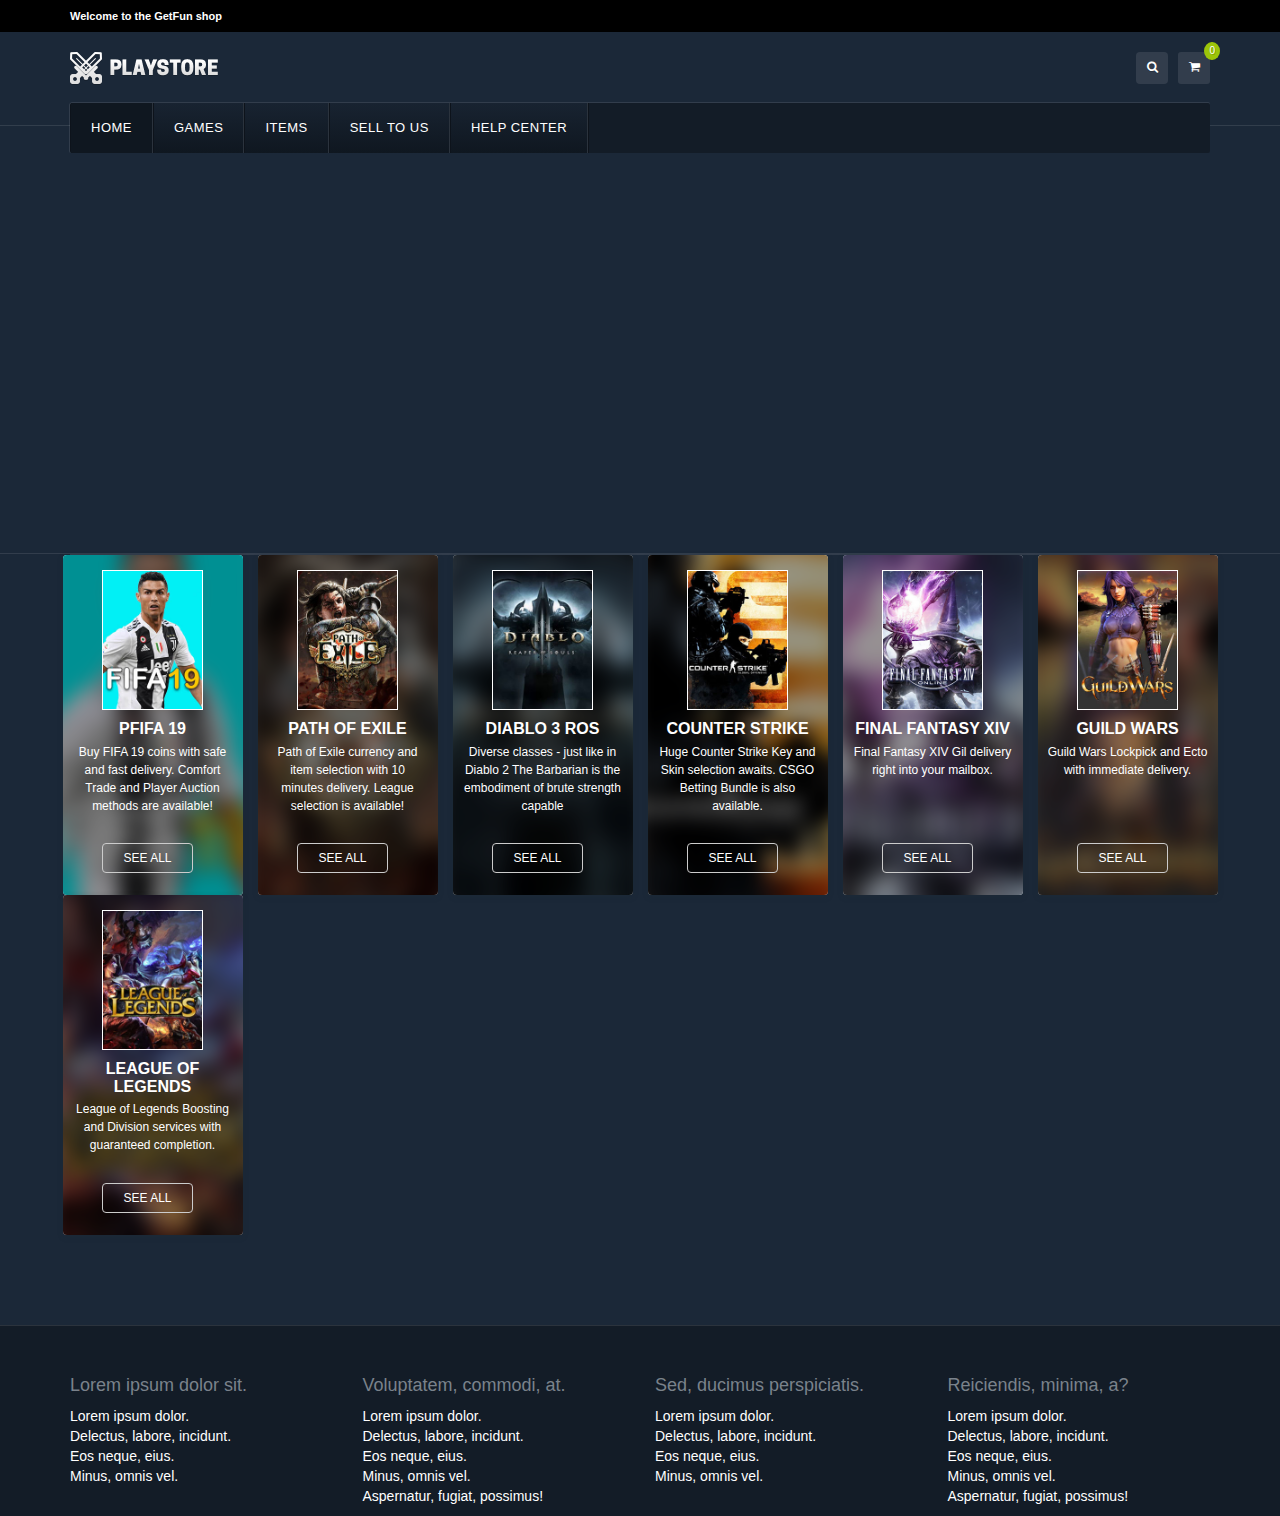
==== games.html @ 90d7ae3c "added game page" ====
<!DOCTYPE html>

<html lang="ru">
<head>
    <meta charset="UTF-8">
    <meta name="viewport"
          content="width=device-width, user-scalable=no, initial-scale=1.0, maximum-scale=1.0, minimum-scale=1.0">
    <meta http-equiv="X-UA-Compatible" content="ie=edge">
    <title>Games</title>
    <link href="libs/bootstrap/dist/css/bootstrap.min.css" rel="stylesheet">
    <link href="https://fonts.googleapis.com/css?family=PT+Sans:400,700|PT+Serif:400,700" rel="stylesheet">
    <link href="assets/css/style.css" rel="stylesheet">
    <link href="assets/font-awesome-4.7.0/css/font-awesome.min.css" rel="stylesheet">
    <link href="libs/select2/dist/css/select2.min.css" rel="stylesheet" />
    <link rel="icon" href="assets/img/favicon.png" type="image/x-icon"/>
    <!--[if lt IE 9]>
    <script src="https://oss.maxcdn.com/html5shiv/3.7.3/html5shiv.min.js"></script>
    <script src="https://oss.maxcdn.com/respond/1.4.2/respond.min.js"></script>
    <![endif]-->
</head>
<body>
<div class="wrapper">
    <div class="wrap-topbar">
        <div class="container">
            <div class="row">
                <div class="topbar-left col-xs-8 col-sm-6">


                    <div class="custom">
                        <p>Welcome to the GetFun shop</p></div>

                </div>
                <div class="topbar-right pull-right col-xs-4 col-sm-6">

                    <div class="languageswitcherload">
                        <div class="mod-languages">

                        </div>

                    </div>
                </div>
            </div>
        </div>
    </div>

    <header id="header" class="header ">
        <div class="container">
            <div class="row">
                <!-- LOGO -->
                <div class="col-xs-12 col-sm-3 logo">
                    <div class="logo-image">
                        <a href="/" title="">
                            <img class="logo-img" src="assets/img/logo.png" alt="JoomlArt Demo Site">
                            <span></span>
                        </a>
                        <small class="site-slogan"></small>
                    </div>
                </div>
                <!-- //LOGO -->

                <div class="head-right col-xs-12 col-sm-9">
                    <!-- HEAD CART -->
                    <div class="head-cart">
                        <button aria-expanded="false" data-toggle="dropdown" class="btn btn-cart dropdown-toggle"
                                type="button" id="show-head-cart">
                            <i class="fa fa-shopping-cart"></i>
                            <span class="total-product">0</span>
                        </button>
                    </div>
                    <!-- //HEAD CART -->

                    <!-- HEAD SEARCH -->
                    <div class="head-search">
                        <button class="btn btn-search"><i class="fa fa-search"></i></button>
                        <div class="search">
                            <form action="" method="post" class="form-inline form-search" onsubmit="return false;">
                                <label for="mod-search-searchword" class="element-invisible">Search ...</label> <input
                                    name="searchword" id="mod-search-searchword" maxlength="200"
                                    class="form-control search-query" type="search" placeholder="Search ..."> <input
                                    type="hidden" name="task" value="search">
                                <input type="hidden" name="option" value="com_search">
                                <input type="hidden" name="Itemid" value="101">
                            </form>
                        </div>

                    </div>
                </div>

            </div>
        </div>
    </header>

    <div class="header-menu">
        <nav class="navbar navbar-default navbar-static-top">
            <div class="container">
                <div class="navbar-header">
                    <button type="button" class="navbar-toggle collapsed" data-toggle="collapse"
                            data-target="#navbar-top" aria-expanded="false">
                        <span class="icon-bar"></span>
                        <span class="icon-bar"></span>
                        <span class="icon-bar"></span>
                    </button>
                </div>

                <div class="collapse navbar-collapse" id="navbar-top">
                    <ul class="nav navbar-nav navbar-left">
                        <li class="active"><a href="/">Home</a></li>
                        <li><a href="/">Games</a></li>
                        <li><a href="/">Items</a></li>
                        <li><a href="/">Sell to us</a></li>
                        <li><a href="/">Help center</a></li>
                    </ul>

                    <ul class="nav navbar-nav navbar-right hidden">
                        <li><a href="/">Test</a></li>
                        <li><a href="/">Test</a></li>
                        <li><a href="/">Test</a></li>
                    </ul>
                </div>
            </div>
        </nav>
    </div>

    <!--<div class="wrap-bg row">-->
        <!--<div class="wrap-bg-container">-->
            <!--<div class="wrap-bg-title">-->
                <!--<h1>Path of Exile</h1>-->
                <!--<h2>Path of Exile is an action-RPG developed by Grinding Gear Games, and is considered by many to be the spiritual successor to Diablo II. With regular content updates, a fair business model, deep and engaging gameplay, PoE has won over many old-school ARPG-fans</h2>-->
            <!--</div>-->
            <!--<div class="img-header-top" style="background-image: url(assets/img/header-bg.jpg);">-->
            <!--</div>-->
            <!--<div class="img-header" style="background-image: url(assets/img/header-bg.jpg);"></div>-->
            <!--<div class="img-header-bottom" style="background-image: url(assets/img/header-bg.jpg);">-->
            <!--</div>-->
            <!--<div class="img-header-bottom-mask">-->
            <!--</div>-->
        <!--</div>-->
    <!--</div>-->


    <div class="main-body">
        <div class="container">

            <div class="games-items top-line">
                <div class="row equal-height equal-height-child">
                    <div class="game-item col-lg-2 col-sm-4 col-xs-6">
                        <div class="spacer">
                            <img src="assets/img/games/fifa_19_coins_and_player_shop_logo.jpg" alt="spartacus_legends" class="bg">

                            <div class="game">
                                <div class="text">
                                    <a href="/">
                                        <img src="assets/img/games/fifa_19_coins_and_player_shop_logo.jpg" alt="FIFA 19 logo">
                                    </a>
                                    <h2>PFIFA 19</h2>
                                    <p>Buy FIFA 19 coins with safe and fast delivery. Comfort Trade and Player Auction methods are available!</p>
                                </div>
                            </div>
                            <div class="btn center">
                                <a href="/">See all</a>
                            </div>
                        </div>
                    </div>

                    <div class="game-item col-lg-2 col-sm-4 col-xs-6">
                        <div class="spacer">
                            <img src="assets/img/games/path_of_exile_logo.jpg" alt="spartacus_legends" class="bg">

                            <div class="game">
                                <div class="text">
                                    <a href="buy_cheap_fifa_19_fut_coins/">
                                        <img src="assets/img/games/path_of_exile_logo.jpg" alt="FIFA 19 logo">
                                    </a>
                                    <h2>PATH OF EXILE</h2>
                                    <p>Path of Exile currency and item selection with 10 minutes delivery. League selection is available!</p>
                                </div>
                            </div>
                            <div class="btn center">
                                <a href="/">See all</a>
                            </div>
                        </div>
                    </div>

                    <div class="game-item col-lg-2 col-sm-4 col-xs-6">
                        <div class="spacer">
                            <img src="assets/img/games/diablo_3_ros_item_and_service_shop_logo.jpg" alt="spartacus_legends" class="bg">

                            <div class="game">
                                <div class="text">
                                    <a href="buy_cheap_fifa_19_fut_coins/">
                                        <img src="assets/img/games/diablo_3_ros_item_and_service_shop_logo.jpg" alt="FIFA 19 logo">
                                    </a>
                                    <h2>DIABLO 3 ROS</h2>
                                    <p>Diverse classes - just like in Diablo 2 The Barbarian is the embodiment of brute strength capable</p>
                                </div>
                            </div>
                            <div class="btn center">
                                <a href="/">See all</a>
                            </div>
                        </div>
                    </div>

                    <div class="game-item col-lg-2 col-sm-4 col-xs-6">
                        <div class="spacer">
                            <img src="assets/img/games/counter_strike_item_and_currency_shop_logo.jpg" alt="spartacus_legends" class="bg">

                            <div class="game">
                                <div class="text">
                                    <a href="/">
                                        <img src="assets/img/games/counter_strike_item_and_currency_shop_logo.jpg" alt="FIFA 19 logo">
                                    </a>
                                    <h2>COUNTER STRIKE</h2>
                                    <p>Huge Counter Strike Key and Skin selection awaits. CSGO Betting Bundle is also available.</p>
                                </div>
                            </div>
                            <div class="btn center">
                                <a href="/">See all</a>
                            </div>
                        </div>
                    </div>

                    <div class="game-item col-lg-2 col-sm-4 col-xs-6">
                        <div class="spacer">
                            <img src="assets/img/games/final_fantasy_xiv_gold_shop_logo.jpg" alt="spartacus_legends" class="bg">

                            <div class="game">
                                <div class="text">
                                    <a href="/">
                                        <img src="assets/img/games/final_fantasy_xiv_gold_shop_logo.jpg" alt="FIFA 19 logo">
                                    </a>
                                    <h2>FINAL FANTASY XIV</h2>
                                    <p>Final Fantasy XIV Gil delivery right into your mailbox.</p>
                                </div>
                            </div>
                            <div class="btn center">
                                <a href="/">See all</a>
                            </div>
                        </div>
                    </div>

                    <div class="game-item col-lg-2 col-sm-4 col-xs-6">
                        <div class="spacer">
                            <img src="assets/img/games/guild_wars_item_and_currency_shop_logo.jpg" alt="spartacus_legends" class="bg">

                            <div class="game">
                                <div class="text">
                                    <a href="/">
                                        <img src="assets/img/games/guild_wars_item_and_currency_shop_logo.jpg" alt="FIFA 19 logo">
                                    </a>
                                    <h2>GUILD WARS</h2>
                                    <p>Guild Wars Lockpick and Ecto with immediate delivery.</p>
                                </div>
                            </div>
                            <div class="btn center">
                                <a href="/">See all</a>
                            </div>
                        </div>
                    </div>

                    <div class="game-item col-lg-2 col-sm-4 col-xs-6">
                        <div class="spacer">
                            <img src="assets/img/games/league_of_legends_service_shop_logo.jpg" alt="spartacus_legends" class="bg">

                            <div class="game">
                                <div class="text">
                                    <a href="/">
                                        <img src="assets/img/games/league_of_legends_service_shop_logo.jpg" alt="FIFA 19 logo">
                                    </a>
                                    <h2>LEAGUE OF LEGENDS</h2>
                                    <p>League of Legends Boosting and Division services with guaranteed completion.</p>
                                </div>
                            </div>
                            <div class="btn center">
                                <a href="/">See all</a>
                            </div>
                        </div>
                    </div>
                </div>


            </div>

        </div>
    </div>


    <footer class="footer">
        <div class="container-fluid">
            <div class="row">
                <div class="container">
                    <div class="row">

                        <div class="footer-top">

                            <div class="footer-first col-md-3 col-xs-6">
                                <h4>Lorem ipsum dolor sit.</h4>
                                <ul>
                                    <li><a href="index.html#">Lorem ipsum dolor.</a></li>
                                    <li><a href="index.html#">Delectus, labore, incidunt.</a></li>
                                    <li><a href="index.html#">Eos neque, eius.</a></li>
                                    <li><a href="index.html#">Minus, omnis vel.</a></li>
                                </ul>
                            </div>

                            <div class="footer-second col-md-3 col-xs-6">
                                <h4>Voluptatem, commodi, at.</h4>
                                <ul>
                                    <li><a href="index.html#">Lorem ipsum dolor.</a></li>
                                    <li><a href="index.html#">Delectus, labore, incidunt.</a></li>
                                    <li><a href="index.html#">Eos neque, eius.</a></li>
                                    <li><a href="index.html#">Minus, omnis vel.</a></li>
                                    <li><a href="index.html#">Aspernatur, fugiat, possimus!</a></li>
                                </ul>
                            </div>

                            <div class="footer-third col-md-3 col-xs-6">
                                <h4>Sed, ducimus perspiciatis.</h4>
                                <ul>
                                    <li><a href="index.html#">Lorem ipsum dolor.</a></li>
                                    <li><a href="index.html#">Delectus, labore, incidunt.</a></li>
                                    <li><a href="index.html#">Eos neque, eius.</a></li>
                                    <li><a href="index.html#">Minus, omnis vel.</a></li>
                                </ul>
                            </div>

                            <div class="footer-fourth col-md-3 col-xs-6">
                                <h4>Reiciendis, minima, a?</h4>
                                <ul>
                                    <li><a href="index.html#">Lorem ipsum dolor.</a></li>
                                    <li><a href="index.html#">Delectus, labore, incidunt.</a></li>
                                    <li><a href="index.html#">Eos neque, eius.</a></li>
                                    <li><a href="index.html#">Minus, omnis vel.</a></li>
                                    <li><a href="index.html#">Aspernatur, fugiat, possimus!</a></li>
                                </ul>
                            </div>

                        </div>
                    </div>
                </div>
            </div>

        </div>
    </footer>
</div>

<div class="modal fade" id="modal-cart" tabindex="-1" role="dialog" aria-labelledby="gridSystemModalLabel">
    <div class="modal-dialog" role="document">
        <div class="modal-content">
            <div class="modal-header">
                <button type="button" class="close" data-dismiss="modal" aria-label="Close"><span aria-hidden="true">&times;</span></button>
                <h4 class="modal-title" id="gridSystemModalLabel">Modal title</h4>
            </div>
            <div class="modal-body">
                <div class="row">
                    <div class="col-md-4">.col-md-4</div>
                    <div class="col-md-4 col-md-offset-4">.col-md-4 .col-md-offset-4</div>
                </div>
                <div class="row">
                    <div class="col-md-3 col-md-offset-3">.col-md-3 .col-md-offset-3</div>
                    <div class="col-md-2 col-md-offset-4">.col-md-2 .col-md-offset-4</div>
                </div>
                <div class="row">
                    <div class="col-md-6 col-md-offset-3">.col-md-6 .col-md-offset-3</div>
                </div>
                <div class="row">
                    <div class="col-sm-9">
                        Level 1: .col-sm-9
                        <div class="row">
                            <div class="col-xs-8 col-sm-6">
                                Level 2: .col-xs-8 .col-sm-6
                            </div>
                            <div class="col-xs-4 col-sm-6">
                                Level 2: .col-xs-4 .col-sm-6
                            </div>
                        </div>
                    </div>
                </div>
            </div>
            <div class="modal-footer">
                <button type="button" class="btn btn-default" data-dismiss="modal">Close</button>
                <button type="button" class="btn btn-primary">Save changes</button>
            </div>
        </div><!-- /.modal-content -->
    </div><!-- /.modal-dialog -->
</div><!-- /.modal -->

<div class="modal fade default-modal" id="modal-add-cart" tabindex="-1" role="dialog" aria-labelledby="gridSystemModalLabel">
    <div class="modal-dialog" role="document">
        <div class="modal-content">
            <div class="modal-header">
                <button type="button" class="close" data-dismiss="modal" aria-label="Close"><span aria-hidden="true">&times;</span></button>
                <h4 class="modal-title">Price in server/platform</h4>
            </div>
            <div class="modal-body">
                <div class="row modal-line">
                    <div class="col-md-8">
                        <div class="name-server">Hardcore Mode</div>
                    </div>
                    <div class="col-md-2">
                        <div class="price-server">$200.00</div>
                    </div>
                    <div class="col-md-2">
                        <button class="addtocart-button"></button>
                    </div>
                </div>
                <div class="row modal-line">
                    <div class="col-md-8">
                        <div class="name-server">Synthesis - Hardcore</div>
                    </div>
                    <div class="col-md-2">
                        <div class="price-server">$3.40</div>
                    </div>
                    <div class="col-md-2">
                        <button class="addtocart-button"></button>
                    </div>
                </div>
                <div class="row modal-line">
                    <div class="col-md-8">
                        <div class="name-server">Synthesis - Softcore</div>
                    </div>
                    <div class="col-md-2">
                        <div class="price-server">$0.40</div>
                    </div>
                    <div class="col-md-2">
                        <button class="addtocart-button"></button>
                    </div>
                </div>
            </div>
            <div class="modal-footer">
                <button type="button" class="btn btn-sm btn-default" data-dismiss="modal">Close</button>
            </div>
        </div><!-- /.modal-content -->
    </div><!-- /.modal-dialog -->
</div><!-- /.modal -->

<script src="libs/jquery/dist/jquery.min.js"></script>
<script src="libs/bootstrap/dist/js/bootstrap.min.js"></script>
<script src="libs/select2/dist/js/select2.min.js"></script>


<script>
    $(function () {
        $('.btn-search').click(function () {
            $('.head-search').toggleClass('btn-open');
            $('.head-right').toggleClass('btn-open');
            if ($('.head-search').hasClass('btn-open')) {
                $('#mod-search-searchword').focus();
            }
        });
        $(document).on('click', function (e) {
            if ($(e.target).closest(".btn-search").length === 1 || $(e.target).closest("#mod-search-searchword").length === 1) {
                e.stopPropagation();
            } else {
                $('.head-search').removeClass('btn-open');
            }
        });

        /* Cart modal */
        $('#show-head-cart').on('click', function () {
            $('#modal-cart').modal('show');
        });

        /* Add to cart modal */
        $('.add-to-cart').on('click', function () {
            $('#modal-add-cart').modal('show');
        });

        /* Select */
        $(document).ready(function() {
            $('.item-filter').select2({
                minimumResultsForSearch: -1
            });
        });
    });
</script>
</body>
</html>
---- assets/css/style.css ----
* {
    outline: none !important;
}
html {
    -webkit-tap-highlight-color: rgba(0,0,0,0);
}
body {
    background-color: #1b2838;
    font-family: "Helvetica Neue",Helvetica,Arial,sans-serif;
    font-size: 14px;
    line-height: 1.42857143;
    color: #ffffff;
}
a {
    color: #ffffff;
}
a:hover {
    color: #1fa4f0;
    text-decoration: none;
}
hr.line {
    border-top: 1px solid rgba(255,255,255,0.1);
    margin: 10px 0;
}
.top-line {
    border-top: 1px solid rgba(255,255,255,0.1);
}
.item-padding {
    padding-right: 7.5px;
    padding-left: 7.5px;
}

/* Scroll */
::-webkit-scrollbar{
    width:6px;
}
::-webkit-scrollbar-thumb{
    border-width:1px 1px 1px 2px;
    border-color: #777;
    background-color: #67c1f5;
}
::-webkit-scrollbar-thumb:hover{
    border-width: 1px 1px 1px 2px;
    border-color: #555;
    background-color: #0d75b1;
}
::-webkit-scrollbar-track{
    border-width:0;
}
::-webkit-scrollbar-track:hover{
    border-left: solid 1px #aaa;
    background-color: #eee;
}

.wrapper {
    background: #1b2838;
    position: relative;
    left: 0;
    z-index: 99;
    -webkit-transition: -webkit-transform 0.5s;
    transition: transform 0.5s;
    overflow: visible;
}
.wrap-topbar {
    background: #000000;
    color: #ffffff;
    height: 32px;
    line-height: 32px;
    font-size: 11px;
    font-weight: 700;
}
#header {
    background-color: transparent;
    padding-top: 20px;
    padding-bottom: 40px;
    border-bottom: 1px solid rgba(255,255,255,0.1);
    border-bottom: 1px solid #323e4c;
}
.head-right .head-cart {
    float: right;
    margin-left: 10px;
    position: relative;
}
.head-right .head-cart .btn {
    background: rgba(255,255,255,0.1);
    border: 0;
    padding: 0;
    text-transform: uppercase;
    display: inline-block !important;
    text-align: center;
    width: 32px;
    height: 32px;
    line-height: 32px;
    position: relative;
    -webkit-transition: background 300ms;
    -o-transition: background 300ms;
    transition: background 300ms;
}
.head-right .head-cart .btn:hover,
.head-right .head-cart .btn:active,
.head-right .head-cart .btn:focus {
    background: rgba(255,255,255,0.3);
    color: #ffffff;
}
.head-right .head-cart .btn .fa {
    font-size: 12px;
    text-shadow: 0 1px 0 rgba(0,0,0,0.2);
    position: relative;
    top: -2px;
}
.head-right .head-cart .btn .total-product {
    position: absolute;
    padding: 4px 5px;
    top: -10px;
    right: -10px;
    background: #9cc509;
    border-radius: 50%;
    line-height: 1;
    font-size: 10px;
}
.head-right .head-search {
    float: right;
    max-height: 32px;
}
.head-right .head-search .btn {
    background: rgba(255,255,255,0.1);
    border: 0;
    box-shadow: none;
    padding: 0;
    text-transform: uppercase;
    display: inline-block !important;
    text-align: center;
    width: 32px;
    height: 32px;
    line-height: 32px;
    -webkit-transition: background 300ms;
    -o-transition: background 300ms;
    transition: background 300ms;
}
.head-right .head-search .btn:hover,
.head-right .head-search .btn:active,
.head-right .head-search .btn:focus {
    background: rgba(255,255,255,0.3);
    color: #ffffff;
}
.head-right .head-search .btn .fa {
    font-size: 12px;
    text-shadow: 0 1px 0 rgba(0,0,0,0.2);
    position: relative;
    top: -2px;
}
.head-right .head-search .search {
    float: right;
    overflow: hidden;
    width: 0;
    -webkit-transition: width 350ms;
    -o-transition: width 350ms;
    transition: width 350ms;
}
.head-search:after {
    clear: both;
}
.head-search:before, .head-search:after {
    content: " ";
    display: table;
}
.head-right .head-search .search {
    float: right;
    overflow: hidden;
    width: 0;
    -webkit-transition: width 350ms;
    -o-transition: width 350ms;
    transition: width 350ms;
}
.head-search form {
    margin: 0;
}
.head-right .head-search.btn-open .search {
    width: 750px;
}
.head-right .head-search.btn-open .btn-search {
    border-radius: 2px 0 0 2px;
}
.head-right .head-search .element-invisible {
    display: none;
}
.head-right .head-search #mod-search-searchword {
    background: rgba(255,255,255,0.1);
    border: 0;
    border-radius: 0 2px 2px 0;
    color: #ffffff;
    padding: 0 10px 0 5px;
    font-weight: 400;
    font-size: 12px;
    line-height: 32px;
    height: 32px;
    width: 100%;
}

.navbar-default {
    background: transparent;
    margin-bottom: 0;
    margin-top: -23px;
    border-radius: 0;
    border: 0;
}
#navbar-top {
    box-shadow: 0 -1px 0 rgba(255,255,255,0.1);
    padding-left: 0;
    padding-right: 0;
    border-color: rgba(255,255,255,0.1);
    background-color: #131c27;
    border-color: #323e4c \9;
    border-radius: 2px;
}
.navbar-right {
    margin-right: 0;
}
.navbar-default .navbar-nav > li {
    border-right: 1px solid rgba(255,255,255,0.1);
    border-right: 1px solid #323e4c \9;
    border-left: 1px solid rgba(0,0,0,0.3);
    border-left: 1px solid #323e4c \9;
}
.navbar-default .navbar-nav > li:first-child {
    border-radius: 2px 0 0 2px;
    box-shadow: -1px 0 0 rgba(255,255,255,0.1);
}
.navbar-default .navbar-nav > li:last-child {
    box-shadow: 1px 0 0 rgba(0,0,0,0.3);
}
.navbar-default .navbar-nav > li > a {
    background: linear-gradient(#182331,#0f1720);
    color: #ffffff;
    text-transform: uppercase;
    font-size: 13px;
    font-family: "Montserrat",sans-serif;
    font-weight: 400;
    letter-spacing: 0.5px;
    padding-left: 20px;
    padding-right: 20px;
}
.navbar-default .navbar-nav > li > a:hover,
.navbar-default .navbar-nav > li > a:focus,
.navbar-default .navbar-nav > li.active > a{
    color: #ffffff!important;
    background: #0f1720!important;
}
.wrap-bg {
    position: absolute;
    top: 0;
    width: 100%;
    z-index: -1;
     margin-right: 0;
     margin-left: 0;
}
.wrap-bg-container {
    padding: 0;
    overflow: hidden;
    position: relative;
    width: 100%;
    margin: 0;
}
.wrap-bg-title {
    position: absolute;
    top: 25%;
    left: 0;
    width: 100%;
    text-align: center;
}
.wrap-bg-container h1 {
    font-size: 44px;
    font-weight: bold;
    text-shadow: 0 0 5px black, 0 0 20px black;
}
.wrap-bg-container h2 {
    margin: auto;
    max-width: 50%;
    font-size: 14px;
    font-weight: bold;
    text-shadow: 0 0 5px black, 0 0 20px black;
}
.img-header-top {
    background-size: cover;
    background-position: top center;
    position: absolute;
    top: 0;
    width: 100%;
    height: 125px;
    -webkit-filter: blur(10px);
    filter: blur(10px);
}
.img-header {
    background-size: cover;
    background-position: top center;
    min-height: 870px;
}
.img-header-bottom {
    background-position: bottom center;
    background-size: cover;
    position: absolute;
    bottom: 0;
    width: 100%;
    height: 300px;
    -webkit-filter: blur(10px);
    filter: blur(10px);
}
.img-header-bottom-mask {
    background: #1b2838;
    background: -webkit-linear-gradient(transparent,#1b2838);
    background: -o-linear-gradient(transparent,#1b2838);
    background: -moz-linear-gradient(transparent,#1b2838);
    background: linear-gradient(transparent,#1b2838);
    bottom: 0;
    height: 300px;
    width: 100%;
    position: absolute;
}
.main-body {
    border-top: 1px solid rgba(255,255,255,0.1);
    margin-top: 400px;
}


/* Main */
.games-items {
    margin-bottom: 30px;
}
.games-items h4 {
    background: transparent;
    color: inherit;
    font-size: 13px;
    letter-spacing: 0.5px;
    margin: 0;
    padding: 20px 32px 20px 0;
    text-transform: uppercase;
}
.top-line h4 {
    margin-right: -15px;
    margin-left: -15px;
}
.games-items h4 span {
    position: relative;
    display: inline-block;
}
.games-items h4 span::before {
    content: "";
    border-top: 1px solid #67c1f5;
    box-shadow: 0 0 4px rgba(255,255,255,0.5);
    width: 100%;
    height: 0;
    position: absolute;
    top: -21px;
    left: 0;
}
.games-items .filter-holder {
    padding: 4px;
    margin-bottom: 15px;
    overflow: hidden;
}
.equal-height, .equal-height-child {
    display: flex;
    flex-wrap: wrap;
    justify-content: flex-start;
    margin-bottom: 15px;
}
.game-item .spacer {
    position: relative;
    height: 340px;
    background: white;
    overflow: hidden;
    -webkit-border-radius: 4px;
    -moz-border-radius: 4px;
    border-radius: 4px;
    -webkit-box-shadow: 0px 2px 4.8px 0.2px rgba(31,43,51,0.2);
    -moz-box-shadow: 0px 2px 4.8px .2px rgba(31,43,51,0.2);
    box-shadow: 0px 2px 4.8px 0.2px rgba(31,43,51,0.2);
    margin-bottom: 0;
}
.game-item .spacer .bg {
    width: 120%;
    height: 120%;
    display: block;
    position: absolute;
    top: -10%;
    left: -10%;
    filter: blur(10px);
    -webkit-filter: blur(10px);
}
.game-item .spacer .game {
    width: 100%;
    height: 100%;
    padding: 15px 10px 0 10px;
    text-align: center;
}
.game-item .spacer .game:after {
    width: 100%;
    height: 100%;
    content: ' ';
    display: block;
    background: rgba(0,0,0,0.4);
    position: absolute;
    top: 0;
    left: 0;
}
.game-item .spacer .game .text {
    position: relative;
    z-index: 500;
    color: white;
    max-height: 260px;
    overflow: hidden;
}
.game-item .spacer .game .text img {
    display: block;
    margin: 0 auto 10px;
    height: 140px;
    border: 1px solid #fff;
}
.game-item .spacer .game .text h2 {
    margin: 0!important;
    margin-bottom: 5px!important;
    text-transform: uppercase;
    font-size: 16px;
    font-weight: bold;
}
.game-item .spacer .game .text p {
    font-size: 12px;
    line-height: 18px;
}
.game-item .spacer .btn {
    position: absolute;
    bottom: 15px;
    left: 0;
    width: 100%;
}
.game-item .spacer .btn a {
    display: inline-block;
    height: 30px;
    line-height: 29px;
    padding: 0 20px;
    margin: 0 10px 0 0;
    border: 1px solid #ccc;
    -webkit-border-radius: 4px;
    -moz-border-radius: 4px;
    border-radius: 4px;
    font-size: 12px;
    text-transform: uppercase;
    color: white;
    text-decoration: none;
}
.game-item .spacer .btn a:hover {
    border-color: white;
}

.product-item, .game-item {
    padding-right: 7.5px;
    padding-left: 7.5px;
}
.product-item:hover .spacer {
    box-shadow: 0 0 4px #4d729f;
}
.product-item .spacer {
    height: 410px;
    background: transparent;
    border: 1px solid rgba(0,0,0,0.25);
    box-shadow: 0 0 1px rgba(255,255,255,0.25) inset;
    -webkit-transition: box-shadow 350ms;
    -o-transition: box-shadow 350ms;
    transition: box-shadow 350ms;
    padding: 15px;
    margin-bottom: 20px;
    position: relative;
}
.product-item .spacer::before {
    background: rgba(255,255,255,0.05);
    content: "";
    position: absolute;
    top: 0;
    left: 0;
    height: 100%;
    width: 100%;
    z-index: -1;
    opacity: 0.5;
    filter: alpha(opacity=50);
}
.ribbon {
    z-index: 1000;
    position: absolute;
    top: 0;
    right: 5px;
    -webkit-box-sizing: content-box;
    -moz-box-sizing: content-box;
    box-sizing: content-box;
    width: 0;
    height: 46px;
    border: 18px solid white;
    border-top: 0 solid;
    border-bottom: 8px solid transparent;
    color: #000;
    -o-text-overflow: clip;
    text-overflow: clip;
}
.ribbon:nth-of-type(2) {
    top: 46px;
    z-index: 900;
}
.ribbon.hot div {
    width: 36px;
    background: url(../img/icons/hot.png) center 8px no-repeat;
    background-size: 17px;
    padding: 32px 0 0 0;
    text-align: center;
    position: absolute;
    top: -2px;
    left: -18px;
    text-transform: uppercase;
    font-size: 10px;
    line-height: 12px;
    color: white;
}
.ribbon.discount div {
    width: 36px;
    background: url(../img/icons/discount.png) center 6px no-repeat;
    background-size: 17px;
    padding: 33px 0 0 0;
    text-align: center;
    position: absolute;
    top: -2px;
    left: -18px;
    text-transform: uppercase;
    font-size: 10px;
    line-height: 12px;
    color: white;
}
.ribbon.discount {
    border-left-color: #f68b00;
    border-right-color: #f68b00;
}
.ribbon.hot {
    border-left-color: #f6470a;
    border-right-color: #f6470a;
}
.browseProductImage {
    max-height: none;
    max-width: 100%;
}
.product-media-container {
    position: relative;
    background: rgba(253, 253, 253, 0.10);
    margin: -15px -15px 10px;
    max-width: none;
    height: 110px;
}
.product-media-image {
    display: table;
    width: 105px;
    height: 105px;
    position: absolute;
    background: rgba(0, 0, 0, 0.95);
    top: 15px;
    left: 15px;
}
.product-media-image a {
    display: table-cell;
    vertical-align: middle;
}
.product-media-image img {
    display: block;
    margin: 0 auto;
    max-width: 105px;
    max-height: 105px;
}
.product-descr-container {
    min-height: 90px;
    margin-bottom: 6px;
    margin-top: 18px;
}
.product-descr-container > h2 {
    font-family: "rubikmedium",arial,tahoma;
    font-size: 14px;
    line-height: 20px;
    margin: 0 0 10px 0;
}
.product-descr-container > h6 {
    font-family: "rubikmedium",arial,tahoma;
    font-size: 9px;
    line-height: 12px;
    text-transform: uppercase;
    color: #18c75d;
    margin-bottom: 1px;
    font-weight: 600;
}
.product_s_desc {
    color: #ffffff;
    height: auto;
    text-align: left;
    margin-bottom: 10px;
    min-height: 50px;
    max-height: 60px;
    overflow: hidden;
    opacity: 0.5;
    font-size: 13px;
    filter: alpha(opacity=50);
}
div.product-price {
    float: none;
    margin-bottom: 20px !important;
    text-align: left;
}
.price-value {
    margin-bottom: 6px;
}
span.price-desc {
    text-align: left;
    min-width: 16px;
    margin: 0 12px 3px 0;
}
span.PricebasePrice {
    color: #ffffff !important;
    text-decoration: line-through;
    opacity: 0.5;
    filter: alpha(opacity=50);
}
span.PricesalesPrice {
    color: #18c75d !important;
}
.addtocart-area {
    min-height: 36px;
}
.spacer .addtocart-bar {
    line-height: 14px;
}
.spacer .addtocart-bar .quantity-wrap {
    border: 1px solid rgba(255,255,255,0.1);
    border-radius: 3px;
    position: absolute;
    bottom: 15px;
    left: 15px;
}
.spacer .addtocart-bar .quantity-box {
    border-right: 1px solid rgba(255,255,255,0.1);
    float: left;
    display: inline-block;
    vertical-align: middle;
}
.item-line {
    position: absolute;
    bottom: 55px;
    right: 13px;
    width: 85%;
}
.spacer .addtocart-bar .quantity-box .quantity-input {
    box-shadow: none;
    height: 34px;
    width: 34px;
    padding: 0;
    background: rgba(0,0,0,0.1);
    background: transparent \9;
    border: 0;
    border-radius: 0;
    color: #ffffff;
    text-align: center;
    font-weight: 700;
    margin-bottom: 0;
}
.spacer .addtocart-bar .quantity-controls {
    float: left;
    margin: 0;
    width: 17px;
    font-size: 13px;
    color: #666;
    display: inline-block;
    vertical-align: middle;
}
.spacer .addtocart-bar .quantity-controls input.quantity-plus {
    background: url(../img/icons/ico-plus.png) no-repeat center center rgba(0,0,0,0.3);
    background-color: transparent \9;
    box-sizing: border-box;
    border: 0;
    border-radius: 0;
    border-bottom: 1px solid rgba(255,255,255,0.1);
    height: 16px;
    padding: 0;
    width: 16px;
}
.spacer .addtocart-bar .quantity-controls input.quantity-minus {
    background: url(../img/icons/ico-minus.png) no-repeat center center rgba(0,0,0,0.3);
    background-color: transparent \9;
    box-sizing: border-box;
    border: 0;
    border-radius: 0;
    height: 16px;
    padding: 0;
    width: 16px;
}
.spacer .addtocart-bar span.addtocart-button {
    position: absolute;
    bottom: 15px;
    right: 15px;
}
.spacer .addtocart-bar button.addtocart-button,
.default-modal .modal-body button.addtocart-button
{
    border-radius: 3px;
    text-shadow: 1px 1px 0 rgba(0,0,0,0.2);
    box-shadow: none;
    color: #ffffff;
    width: 43px;
    height: 37px;
    background-image: url(../img/icons/ico-cart-white.png);
    background-color: #182027;
    background-position: center center;
    background-repeat: no-repeat;
    background-size: 20px;
    border: 1px solid rgba(255,255,255,0.1);
}

/* Discount pack */
.discount-pack {

}
.discount-pack h3 {
    font-size: 20px;
    margin-bottom: 15px;
}
.discount-pack .product-item .spacer {
    height: 340px;
}
.discount-pack .product-item .discount-logo {
    height: 340px;
    display: table;
}
.discount-pack .product-item .discount-logo a {
    display: table-cell;
    vertical-align: middle;
}
.discount-pack .product-item .discount-logo img {
    max-width: 100%;
}
.discount-price {
    list-style: none;
    padding: 0;
}
.discount-price li {
   display: inline-block;
    padding: 2px 15px;
}
.discount-price .PricesalesPrice {
    font-size: 20px;
}
.discount-price .PricebasePrice {
    font-size: 15px;
}
.btn-cart {
    border-radius: 3px;
    text-shadow: 1px 1px 0 rgba(0,0,0,0.2);
    padding: 10px 50px;
    box-shadow: none;
    color: #ffffff;
    background-color: #182027;
    background-position: center center;
    background-repeat: no-repeat;
    background-size: 20px;
    border: 1px solid rgba(255,255,255,0.1);
}

/* Filter */
.filter-holder-left {
    padding-left: 0;
}
.filter-holder-right {
    padding-right: 0;
}
.filter-holder label {
    display: block;
    font-size: 10px;
    text-transform: uppercase;
    font-weight: 500;
}
.filter-holder .select2 {
    z-index: 9000;
    width: 100% !important;
}
.filter-holder .selection .select2-selection {
    height: 40px !important;
    border: 1px solid #ccc !important;
    width: 100% !important;
}
.filter-holder .selection .select2-selection {
    /*background: transparent !important;*/
    background: rgba(253, 253, 253, 0.10)!important;
    color: #fff !important;
    padding-left: 5px;
    width: 100%!important;
    /*border-bottom: 1px solid #ddd !important;*/
    border: 1px solid rgba(255,255,255,0.25)!important;
    /*border: 1px solid #ccc !important;*/
}
.filter-holder .selection .select2-selection::before {
    background: rgba(255,255,255,0.05);
    content: "";
    position: absolute;
    top: 0;
    left: 0;
    height: 100%;
    width: 100%;
    z-index: -1;
    opacity: 0.5;
    filter: alpha(opacity=50);
}
.filter-holder .select2 .select2-selection .select2-selection__rendered {
    line-height: 40px !important;
    color: #fff !important;
}
.select2-results__option {
    color: #fff;
    font-size: 14px;
    padding: 10px!important;
    border-bottom: 1px solid #202223 !important;
    background: rgb(55, 66, 80)!important;
}
.select2-container--default .select2-results__option--highlighted[aria-selected],
.select2-container--default .select2-results__option--highlighted[data-selected] {
    background: #1b2737 !important;
    -webkit-transition: all .2s;
    -o-transition: all .2s;
    transition: all .2s;
}
.select2-container--default .select2-results__option[aria-selected=true],
.select2-container--default .select2-results__option[data-selected=true] {
    background: #1b2737 !important;
    color: #fff !important;
}
.filter-holder .select2 .select2-selection .select2-selection__arrow {
    height: 38px !important;
    right: 11px !important;
}




/* Modal */
.default-modal .modal-content {
    background-color: #272e33;
    border-radius: 0;
    box-shadow: 0 5px 15px rgba(165, 163, 163, 0.5);
}
.default-modal .modal-header {
    padding: 10px 10px 10px 16px;
}
.default-modal .modal-header .modal-title {
    font-size: 14px;
}
.default-modal .modal-header .close {
    color: #fff;
    opacity: 1;
}
.default-modal .modal-body {
    color: #fff;
    opacity: 1;
}
.default-modal .modal-body .modal-line {
    margin-bottom: 2px;
}
.default-modal .modal-body .name-server {
    background-color: #182027;
    border: 1px solid rgba(255,255,255,0.1);
    padding: 8px;
}
.default-modal .modal-body .price-server {
    background-color: #182027;
    border: 1px solid rgba(255,255,255,0.1);
    padding: 8px;
}
.default-modal .modal-footer {
    padding: 10px 10px 10px 16px;
}






.navbar-inverse {
    border-color: transparent;
    background-color: #131c27;
}

.navbar-inverse .navbar-nav > .active > a {
    background-color: #053259;
}

.navbar-inverse .navbar-nav > .active > a:hover,
.navbar-inverse .navbar-nav > .active > a:focus {
    background-color: #5182ae;
}

.navbar-inverse .navbar-nav > li > a {
    -webkit-transition: background-color 0.5s;
         -o-transition: background-color 0.5s;
            transition: background-color 0.5s;
}

.navbar-inverse .navbar-nav > li > a:hover,
.navbar-inverse .navbar-nav > li > a:focus {
    background-color: #165690;
}

.navbar-header {
    text-align: center;
}

.navbar-toggle {
    float: none;

    margin-right: 0;
}

.panel {
    margin-bottom: 30px;

    border: none;
    background-color: #f1f1f1;
}

.panel-info > .panel-heading {
    color: #ffffff;
    border: none;
    background-color: #df8a13;
}

.panel-title {
    letter-spacing: 0.1em;

    font-size: 1.2rem;
}

.panel-body {
    border: 1px solid #dddddd;
    border-radius: 0 0 4px 4px;
}

.input-lg {
    font-size: 0.875rem;
}

.input-group-lg > .form-control {
    font-size: 0.875rem;
}

.well {
    border-color: #dddddd;
    background-color: #f1f1f1;
}

.embed-responsive {
    border-radius: 4px 4px 0 0;
}

section {
    position: relative;

    overflow: hidden;
}

.header-logo {
    padding: 150px 20px;
    text-align: center;
    background-color: #222222;
    background-position: center center;
    background-size: cover;
}

.header-logo__title {
    display: block;

    color: #df8a13;
    text-shadow: 0 0 5px black, 0 0 20px black;

    font-family: "PT Serif", serif;
    font-weight: bold;
}

.header-logo__description {
    display: block;

    letter-spacing: 0.2em;

    color: white;
    text-shadow: 0 0 5px black, 0 0 20px black;

    font-size: 1.15rem;
}

.main .panel-search {
    margin: 40px 0 20px 0;
}

.product-item:hover .product-item__label,
.top-week-item:hover .top-week-item__label {
    color: white;
}

.product .row,
.top-week .row {
    margin-right: -5px;
    margin-left: -5px;
}

.product .thumbnail,
.top-week .thumbnail {
    background: transparent;
    margin-bottom: 15px;
    border-radius: 0;
    border: 1px solid rgba(0,0,0,0.25);
    box-shadow: 0 0 1px rgba(255,255,255,0.25) inset;
    -webkit-transition: box-shadow 350ms;
    -o-transition: box-shadow 350ms;
    transition: box-shadow 350ms;
}

.film-news img {
    width: 100%;
}

.film-news-item:hover .thumbnail {
    background-color: #f0ad4e;
}

.film-news-item:hover h3 > a {
    color: #df8a13;
}

.film-news-item:hover .btn-warning {
    background-color: #df8a13;
}

.film-news-item__text {
    text-align: justify;
}

.film-news h3 > a {
    -webkit-transition: color 0.25s ease;
         -o-transition: color 0.25s ease;
            transition: color 0.25s ease;
}

.film-news .thumbnail {
    margin-bottom: 0;

    -webkit-transition: background-color 0.25s ease;
         -o-transition: background-color 0.25s ease;
            transition: background-color 0.25s ease;
}

.film-news .btn-warning {
    float: right;

    margin-bottom: 30px;

    -webkit-transition: background-color 0.25s ease;
         -o-transition: background-color 0.25s ease;
            transition: background-color 0.25s ease;
}

.film-info {
    font-size: 1.2em;
}

.film-info__badge {
    font-size: 0.8em;
}

.film-info__badge:not(:last-child) {
    margin-right: 3%;
}

.film-info__well {
    border-top-left-radius: 0;
    border-top-right-radius: 0;
}

.film-send-comment .btn {
    float: right;
}

.left-sidebar {
    margin-top: 40px;
}

.vertical-slider {
    overflow: hidden;

    border-radius: 4px;
}

.vertical-slider img {
    width: 100%;
}

.site-news-item {
    position: relative;

    clear: both;
}

.site-news-item:not(:last-child) {
    min-height: 85px;
    margin-bottom: 15px;
}

.site-news-item:not(:last-child)::after {
    position: absolute;
    right: 0;
    bottom: -5px;

    width: calc(100% - 85px);
    height: 1px;

    content: "";

    background-color: #dddddd;
}

.site-news-item:hover .site-news-item__title a {
    color: #df8a13;
}

.site-news-item:hover .site-news-item__image {
    border-color: #df8a13;
    background-color: #df8a13;
}

.site-news-item__image {
    float: left;

    width: 75px;
    margin: 0 10px 10px 0;

    -webkit-transition: background-color 0.25s ease;
         -o-transition: background-color 0.25s ease;
            transition: background-color 0.25s ease;
}

.site-news-item__image img {
    width: 100%;
}

.site-news-item__date {
    text-align: right;

    color: #919191;

    font-size: 0.8rem;
}

.site-news-item__title {
    margin-bottom: 10px;
}

.site-news-item__title a {
    display: -webkit-box;
    overflow: hidden;

    height: 50px;

    -webkit-transition: color 0.25s ease;
         -o-transition: color 0.25s ease;
            transition: color 0.25s ease;

    color: #165690;

    font-size: 1rem;
    line-height: 1.5rem;

    -webkit-box-orient: vertical;
    -webkit-line-clamp: 2;
}

.top-films .panel-body {
    padding-right: 0;
    padding-left: 0;
}

.top-films .list-group {
    margin-bottom: 0;
}

.top-films .badge {
    margin-top: 3px;
}

.top-films-item {
    border-top: 1px solid #dddddd;
    border-right: none;
    border-left: none;
    background-color: transparent;
}

.top-films-item:first-child {
    border-top: none;
    border-radius: 0;
}

.top-films-item:last-child {
    border-bottom: none;
    border-radius: 0;
}

.top-films-item:hover {
    background-color: #df8a13;
}

.top-films-item:hover a {
    color: white;
}

.top-films-item:hover .badge {
    background-color: #222222;
}

.footer {
    margin-top: 60px;
    padding-top: 40px;
    background-color: #131c27;
    border-top: 1px solid rgba(255,255,255,0.1);
    border-top: 1px solid #323e4c \9;
    color: #7a828b;
}

.footer ul {
    padding: 0;

    list-style: none;
}

.footer a {
    color: #ffffff;
}

.footer a:hover {
    color: white;
}

@media (min-width: 768px) {
    
}

@media (max-width: 767px) {
    .navbar-inverse .navbar-nav > li > a {
        text-align: center;
    }
    .navbar-left {
        margin-bottom: 0;
    }
    .navbar-right {
        margin-top: 0;
    }
}

@media (min-width: 576px) {
    h1 {
        font-size: 3rem;
    }
    h2 {
        font-size: 2.5rem;
    }
    h3 {
        font-size: 1.5rem;
    }
    .header-logo__title {
        letter-spacing: 0.33em;

        font-size: 3.5rem;
    }
}

@media (max-width: 576px) {
    h1 {
        font-size: 2rem;
    }
    h2 {
        font-size: 1.75rem;
    }
    h3 {
        font-size: 1.25rem;
    }
    .header-logo__title {
        letter-spacing: 0.2em;

        font-size: 2.5rem;
    }
}
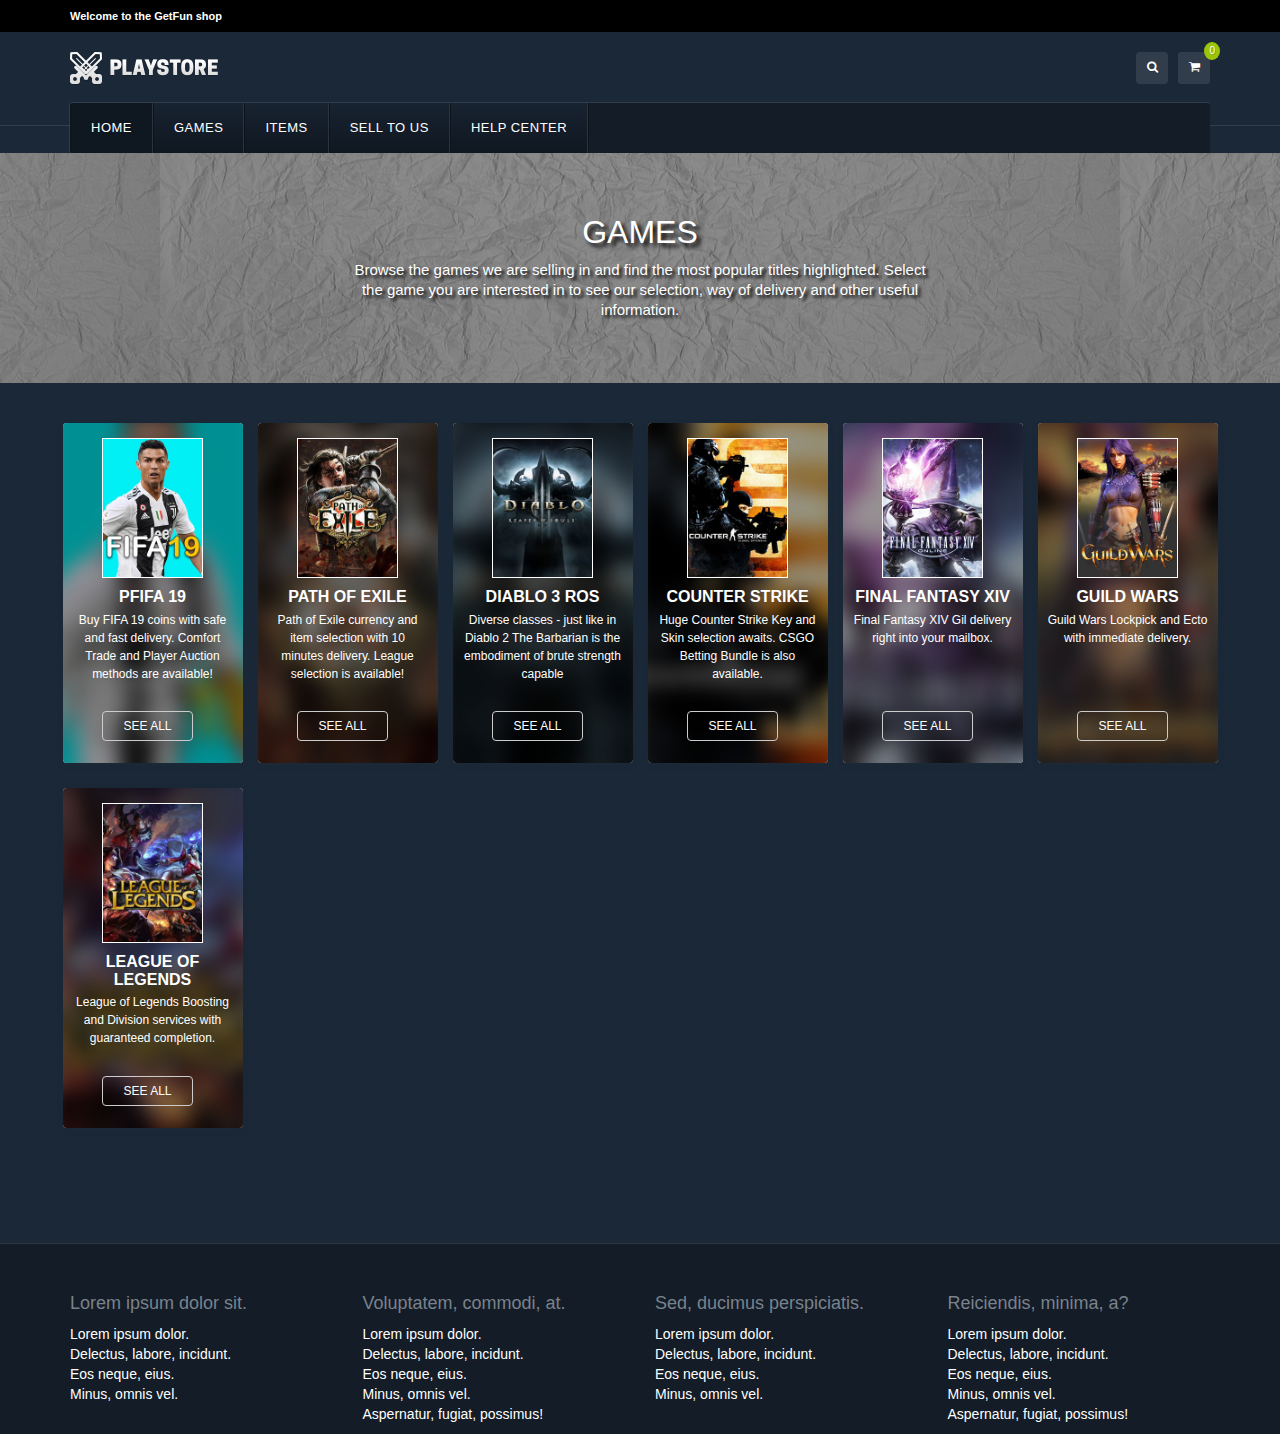
==== commit 6218762d: "fix games" ====
--- a/games.html
+++ b/games.html
@@ -104,8 +104,8 @@
 
                 <div class="collapse navbar-collapse" id="navbar-top">
                     <ul class="nav navbar-nav navbar-left">
-                        <li class="active"><a href="/">Home</a></li>
-                        <li><a href="/">Games</a></li>
+                        <li class="active"><a href="index.html">Home</a></li>
+                        <li><a href="games.html">Games</a></li>
                         <li><a href="/">Items</a></li>
                         <li><a href="/">Sell to us</a></li>
                         <li><a href="/">Help center</a></li>
@@ -137,11 +137,18 @@
         <!--</div>-->
     <!--</div>-->
 
-
-    <div class="main-body">
+    <div class="wrap-inner-bg">
+        <div class="wrap-inner-holder">
+            <h1>GAMES</h1>
+            <p>Browse the games we are selling in and find the most popular titles highlighted. Select the game you are interested in to see our selection, way of delivery and other useful information.</p>
+        </div>
+    </div>
+
+
+    <div class="game-main-body">
         <div class="container">
 
-            <div class="games-items top-line">
+            <div class="games-items">
                 <div class="row equal-height equal-height-child">
                     <div class="game-item col-lg-2 col-sm-4 col-xs-6">
                         <div class="spacer">
--- a/assets/css/style.css
+++ b/assets/css/style.css
@@ -375,7 +375,7 @@
     -webkit-box-shadow: 0px 2px 4.8px 0.2px rgba(31,43,51,0.2);
     -moz-box-shadow: 0px 2px 4.8px .2px rgba(31,43,51,0.2);
     box-shadow: 0px 2px 4.8px 0.2px rgba(31,43,51,0.2);
-    margin-bottom: 0;
+    margin-bottom: 25px;
 }
 .game-item .spacer .bg {
     width: 120%;
@@ -837,6 +837,53 @@
 }
 
 
+/* Games page */
+.wrap-inner-bg {
+    min-height: 230px;
+    background: url(../img/bg1.jpg) rgb(247, 248, 250) center repeat-x;
+    transition: all 0.6s ease 0s;
+    margin-top: -27px;
+    width: 100%;
+    position: relative;
+    text-align: center;
+    display: table;
+}
+.wrap-inner-bg:after {
+    width: 100%;
+    height: 100%;
+    content: ' ';
+    display: block;
+    background: rgba(0,0,0,0.4);
+    position: absolute;
+    top: 0;
+    left: 0;
+}
+.wrap-inner-holder {
+    z-index: 500;
+    display: table-cell;
+    vertical-align: middle;
+    position: relative;
+    padding: 20px 0;
+}
+.wrap-inner-holder h1 {
+    color: white;
+    text-transform: uppercase;
+    font-size: 32px;
+    line-height: 32px;
+    margin-bottom: 12px;
+    text-shadow: 4px 4px 4px black;
+}
+.wrap-inner-holder p {
+    font-size: 15px;
+    line-height: 20px;
+    max-width: 620px;
+    margin: 0 auto 20px;
+    padding: 0 15px;
+    text-shadow: 3px 3px 3px black;
+}
+.game-main-body {
+    padding-top: 40px;
+}
 
 
 /* Modal */
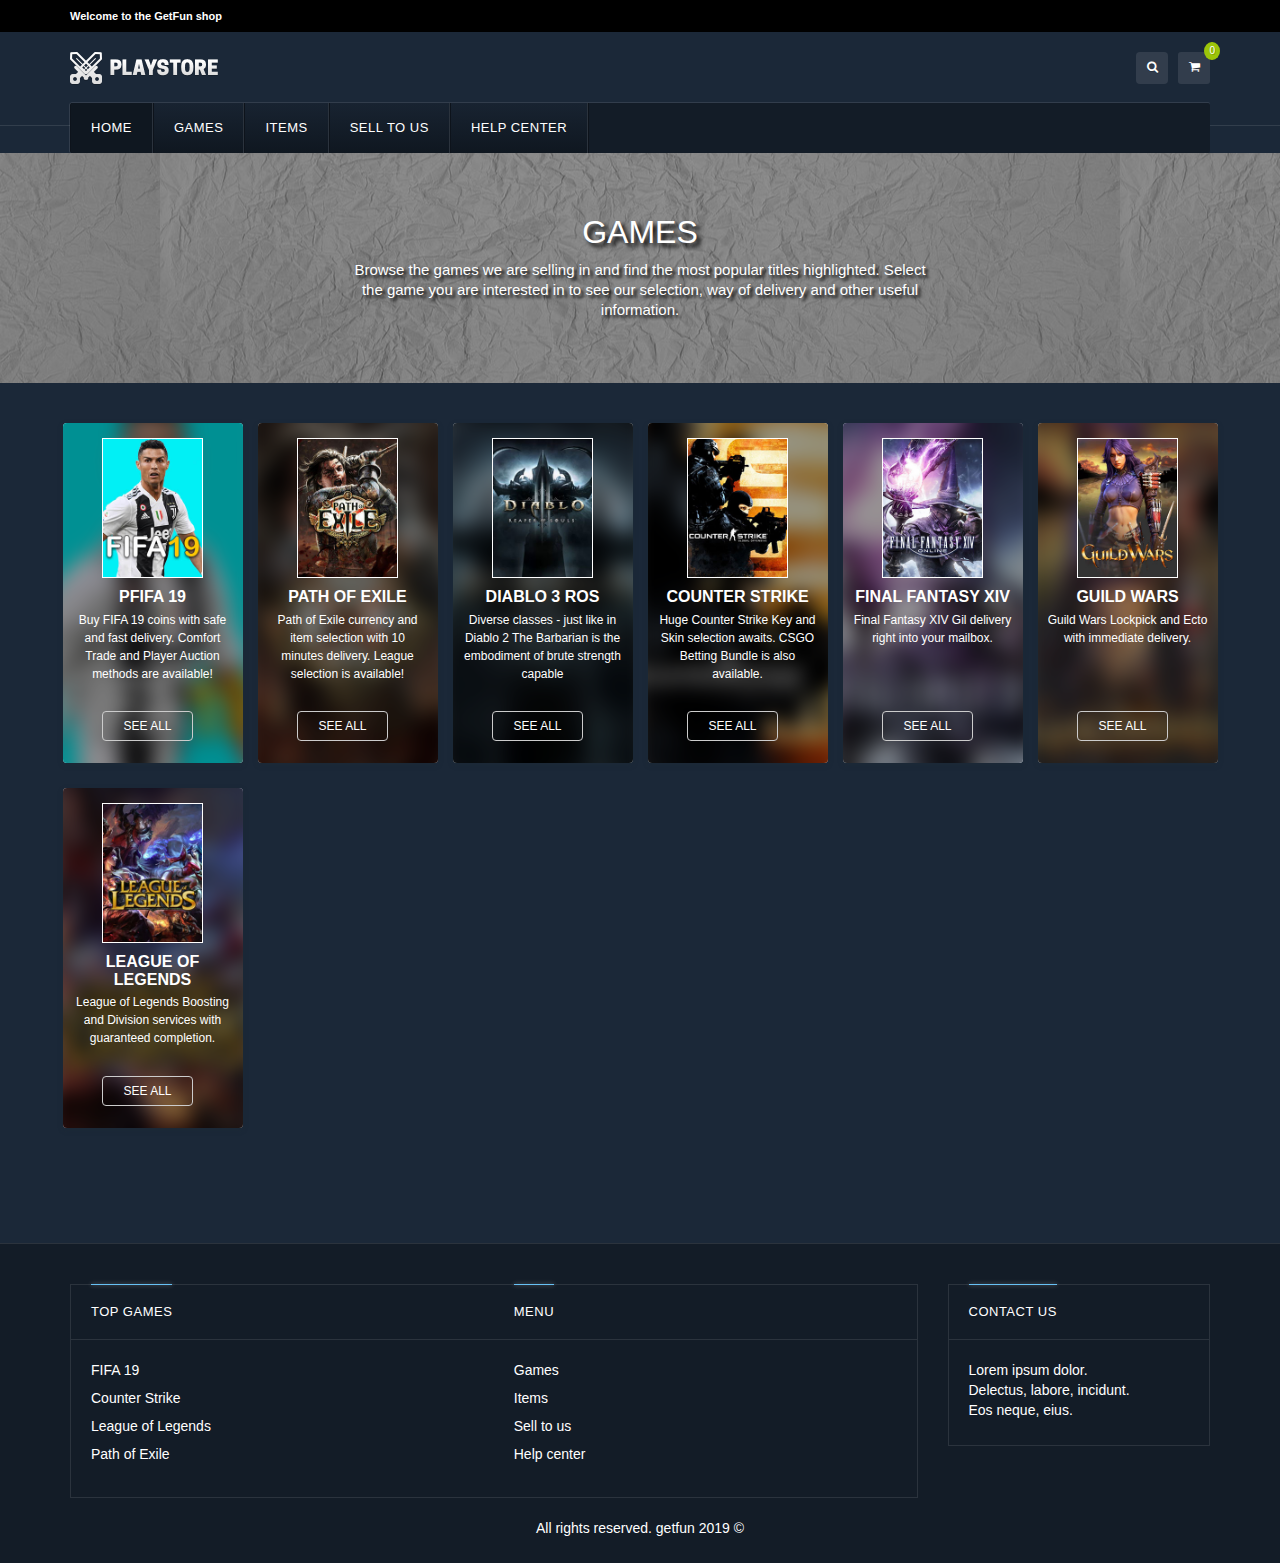
==== commit 3bcdb3bf: "fix html" ====
--- a/games.html
+++ b/games.html
@@ -105,7 +105,14 @@
                 <div class="collapse navbar-collapse" id="navbar-top">
                     <ul class="nav navbar-nav navbar-left">
                         <li class="active"><a href="index.html">Home</a></li>
-                        <li><a href="games.html">Games</a></li>
+                        <li><a href="games.html">Games</a>
+                            <ul class="submenu">
+                                <li><a href="">FIFA 19</a></li>
+                                <li><a href="">Counter Strike</a></li>
+                                <li><a href="">League of Legends</a></li>
+                                <li><a href="">Path of Exile</a></li>
+                            </ul>
+                        </li>
                         <li><a href="/">Items</a></li>
                         <li><a href="/">Sell to us</a></li>
                         <li><a href="/">Help center</a></li>
@@ -120,22 +127,6 @@
             </div>
         </nav>
     </div>
-
-    <!--<div class="wrap-bg row">-->
-        <!--<div class="wrap-bg-container">-->
-            <!--<div class="wrap-bg-title">-->
-                <!--<h1>Path of Exile</h1>-->
-                <!--<h2>Path of Exile is an action-RPG developed by Grinding Gear Games, and is considered by many to be the spiritual successor to Diablo II. With regular content updates, a fair business model, deep and engaging gameplay, PoE has won over many old-school ARPG-fans</h2>-->
-            <!--</div>-->
-            <!--<div class="img-header-top" style="background-image: url(assets/img/header-bg.jpg);">-->
-            <!--</div>-->
-            <!--<div class="img-header" style="background-image: url(assets/img/header-bg.jpg);"></div>-->
-            <!--<div class="img-header-bottom" style="background-image: url(assets/img/header-bg.jpg);">-->
-            <!--</div>-->
-            <!--<div class="img-header-bottom-mask">-->
-            <!--</div>-->
-        <!--</div>-->
-    <!--</div>-->
 
     <div class="wrap-inner-bg">
         <div class="wrap-inner-holder">
@@ -295,52 +286,46 @@
         <div class="container-fluid">
             <div class="row">
                 <div class="container">
-                    <div class="row">
-
-                        <div class="footer-top">
-
-                            <div class="footer-first col-md-3 col-xs-6">
-                                <h4>Lorem ipsum dolor sit.</h4>
+                    <div class="row equal-height">
+
+                        <div class="col-md-9 col-sm-12 col-xs-12">
+                            <div class="row footer-nav">
+                                <div class="col-md-6 col-xs-12 no-padding">
+                                    <h4 class="footer-contact-title"><span>TOP GAMES</span></h4>
+                                    <ul>
+                                        <li><a href="/">FIFA 19</a></li>
+                                        <li><a href="/">Counter Strike</a></li>
+                                        <li><a href="/">League of Legends</a></li>
+                                        <li><a href="/">Path of Exile</a></li>
+                                    </ul>
+                                </div>
+
+                                <div class="col-md-6 col-xs-12 no-padding">
+                                    <h4 class="footer-contact-title"><span>Menu</span></h4>
+                                    <ul>
+                                        <li><a href="games.html">Games</a></li>
+                                        <li><a href="/">Items</a></li>
+                                        <li><a href="/">Sell to us</a></li>
+                                        <li><a href="/">Help center</a></li>
+                                    </ul>
+                                </div>
+                            </div>
+                        </div>
+
+
+                        <div class="col-md-3 col-sm-12 col-xs-12">
+                            <div class="footer-contact">
+                                <h4 class="footer-contact-title"><span>Contact us</span></h4>
                                 <ul>
                                     <li><a href="index.html#">Lorem ipsum dolor.</a></li>
                                     <li><a href="index.html#">Delectus, labore, incidunt.</a></li>
                                     <li><a href="index.html#">Eos neque, eius.</a></li>
-                                    <li><a href="index.html#">Minus, omnis vel.</a></li>
                                 </ul>
                             </div>
-
-                            <div class="footer-second col-md-3 col-xs-6">
-                                <h4>Voluptatem, commodi, at.</h4>
-                                <ul>
-                                    <li><a href="index.html#">Lorem ipsum dolor.</a></li>
-                                    <li><a href="index.html#">Delectus, labore, incidunt.</a></li>
-                                    <li><a href="index.html#">Eos neque, eius.</a></li>
-                                    <li><a href="index.html#">Minus, omnis vel.</a></li>
-                                    <li><a href="index.html#">Aspernatur, fugiat, possimus!</a></li>
-                                </ul>
-                            </div>
-
-                            <div class="footer-third col-md-3 col-xs-6">
-                                <h4>Sed, ducimus perspiciatis.</h4>
-                                <ul>
-                                    <li><a href="index.html#">Lorem ipsum dolor.</a></li>
-                                    <li><a href="index.html#">Delectus, labore, incidunt.</a></li>
-                                    <li><a href="index.html#">Eos neque, eius.</a></li>
-                                    <li><a href="index.html#">Minus, omnis vel.</a></li>
-                                </ul>
-                            </div>
-
-                            <div class="footer-fourth col-md-3 col-xs-6">
-                                <h4>Reiciendis, minima, a?</h4>
-                                <ul>
-                                    <li><a href="index.html#">Lorem ipsum dolor.</a></li>
-                                    <li><a href="index.html#">Delectus, labore, incidunt.</a></li>
-                                    <li><a href="index.html#">Eos neque, eius.</a></li>
-                                    <li><a href="index.html#">Minus, omnis vel.</a></li>
-                                    <li><a href="index.html#">Aspernatur, fugiat, possimus!</a></li>
-                                </ul>
-                            </div>
-
+                        </div>
+
+                        <div class="col-md-12 copyright">
+                            <p>All rights reserved. getfun 2019 © </p>
                         </div>
                     </div>
                 </div>
--- a/assets/css/style.css
+++ b/assets/css/style.css
@@ -18,6 +18,9 @@
     color: #1fa4f0;
     text-decoration: none;
 }
+ul {
+    list-style: none;
+}
 hr.line {
     border-top: 1px solid rgba(255,255,255,0.1);
     margin: 10px 0;
@@ -28,6 +31,9 @@
 .item-padding {
     padding-right: 7.5px;
     padding-left: 7.5px;
+}
+.no-padding {
+    padding: 0!important;
 }
 
 /* Scroll */
@@ -246,6 +252,47 @@
     color: #ffffff!important;
     background: #0f1720!important;
 }
+.navbar-default .navbar-nav .submenu {
+    position: absolute;
+    top: 100%;
+    left: 0;
+    width: 200px;
+    z-index: 10;
+    -webkit-transition: 0.5s ease-in-out;
+    -moz-transition: 0.5s ease-in-out;
+    -o-transition: 0.5s ease-in-out;
+    transition: 0.5s ease-in-out;
+}
+.navbar-default .navbar-nav .submenu {
+    display: none;
+    padding-left: 0;
+    background: linear-gradient(#182331,#0f1720);
+}
+.navbar-default .navbar-nav .submenu li {
+    border-right: 1px solid rgba(255,255,255,0.1);
+    border-bottom: 1px solid rgba(255,255,255,0.1);
+    border-left: 1px solid rgba(0,0,0,0.3);
+    border-top: 1px solid rgba(0,0,0,0.3);
+}
+.navbar-default .navbar-nav li:hover .submenu {
+    display: block;
+}
+.navbar-default .navbar-nav .submenu li a {
+    display: block;
+    font-size: 13px;
+    font-family: "Montserrat",sans-serif;
+    font-weight: 400;
+    letter-spacing: 0.5px;
+    padding: 10px 20px;
+}
+.navbar-default .navbar-nav .submenu > li > a:hover,
+.navbar-default .navbar-nav .submenu > li > a:focus,
+.navbar-default .navbar-nav .submenu > li.active > a{
+    color: #ffffff!important;
+    background: #0f1720!important;
+}
+
+
 .wrap-bg {
     position: absolute;
     top: 0;
@@ -1274,11 +1321,49 @@
     border-top: 1px solid #323e4c \9;
     color: #7a828b;
 }
-
+.footer-nav {
+    border: 1px solid rgba(255,255,255,0.1);
+    margin-left: 0;
+    margin-right: 0;
+}
+.footer-nav ul li {
+    margin-bottom: 8px;
+}
+.footer-contact {
+    border: 1px solid rgba(255,255,255,0.1);
+}
+.footer-contact-title {
+    color: #ffffff;
+    background: transparent;
+    font-size: 13px;
+    letter-spacing: 0.5px;
+    margin: 0 0 20px 0;
+    padding: 20px 32px 20px 20px;
+    border-bottom: 1px solid rgba(255,255,255,0.1);
+    text-transform: uppercase;
+}
+.footer-contact-title span {
+    position: relative;
+    display: inline-block;
+}
+.footer-contact-title span:before {
+    content: "";
+    border-top: 1px solid #67c1f5;
+    box-shadow: 0 0 4px rgba(255,255,255,0.5);
+    width: 100%;
+    height: 0;
+    position: absolute;
+    top: -21px;
+    left: 0;
+}
 .footer ul {
-    padding: 0;
-
-    list-style: none;
+    padding: 0 0 15px 20px;
+}
+.footer .copyright {
+    margin-top: 20px;
+    text-align: center;
+    font-size: 14px;
+    color: #ffffff;
 }
 
 .footer a {
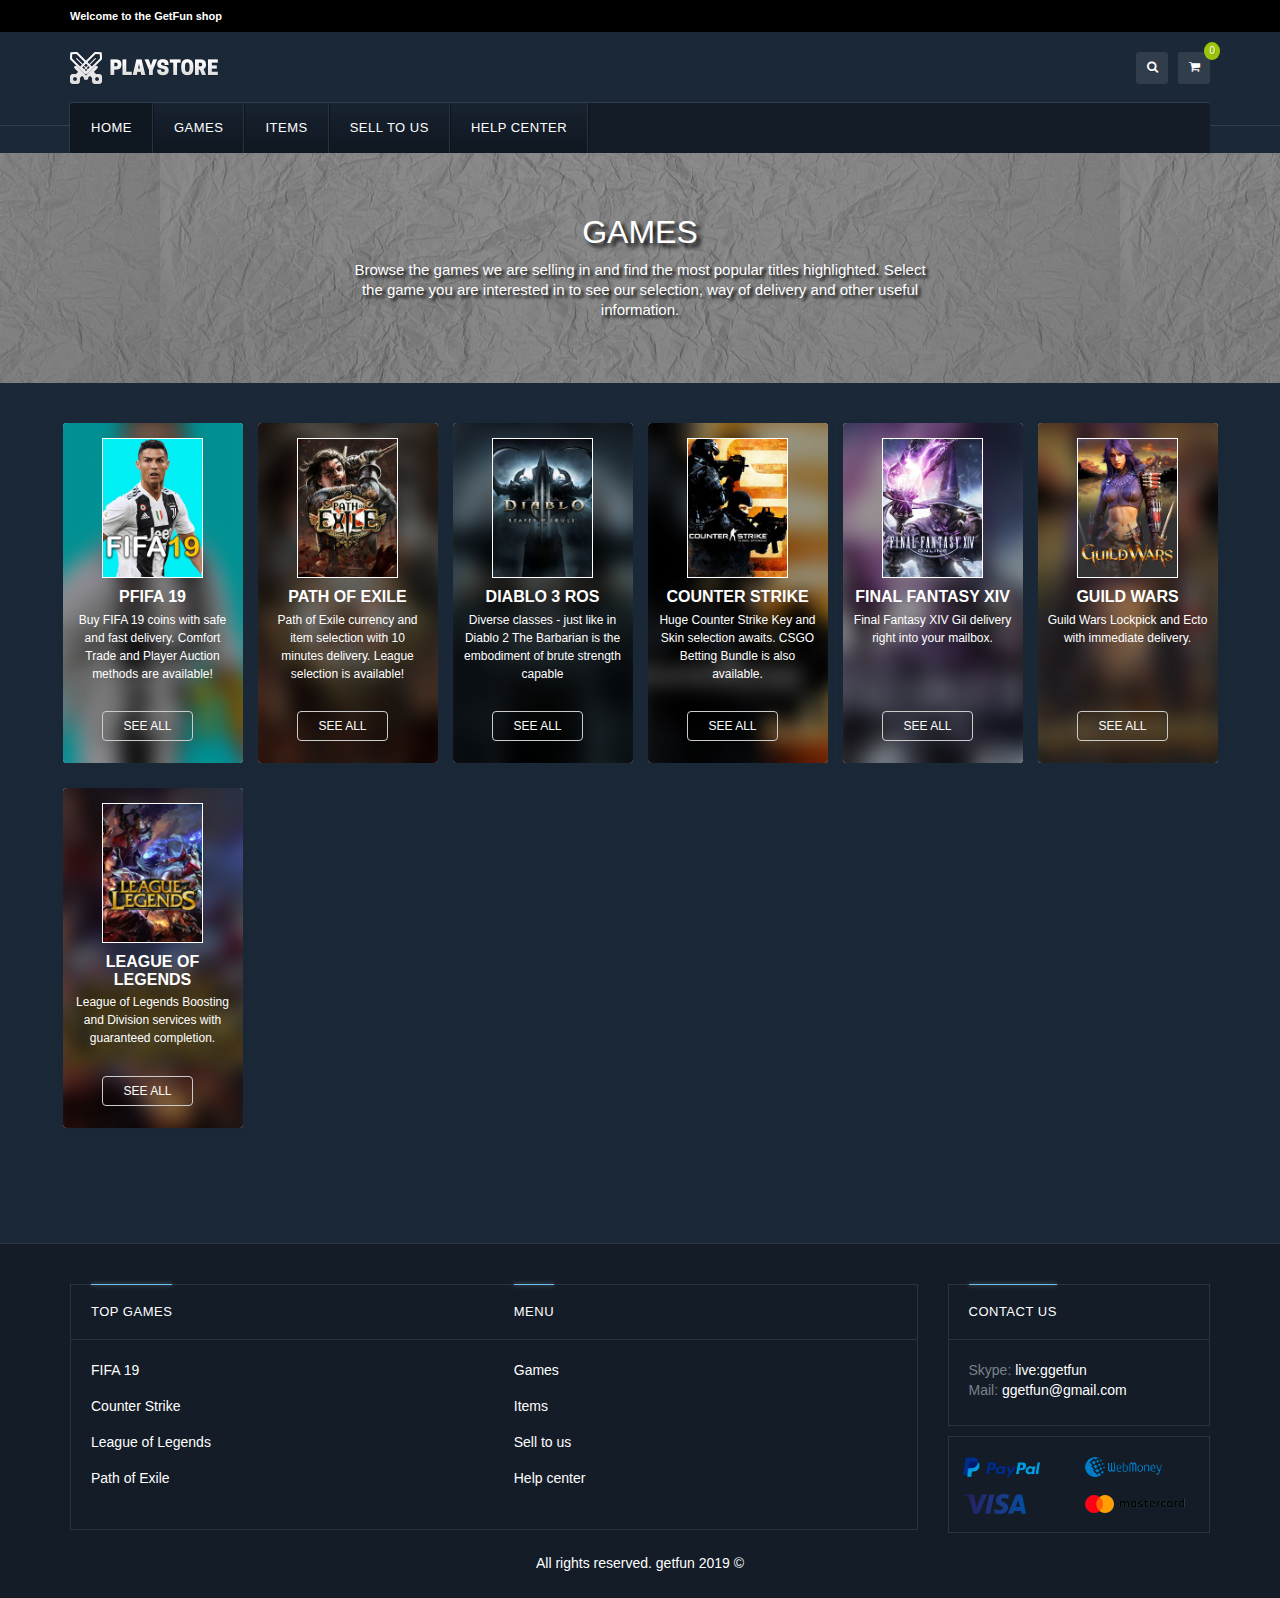
==== commit 9eb85333: "fix footer" ====
--- a/games.html
+++ b/games.html
@@ -317,10 +317,24 @@
                             <div class="footer-contact">
                                 <h4 class="footer-contact-title"><span>Contact us</span></h4>
                                 <ul>
-                                    <li><a href="index.html#">Lorem ipsum dolor.</a></li>
-                                    <li><a href="index.html#">Delectus, labore, incidunt.</a></li>
-                                    <li><a href="index.html#">Eos neque, eius.</a></li>
+                                    <li>Skype: <a href="skype:live:ggetfun?chat">live:ggetfun</a></li>
+                                    <li> Mail: <a href="mailto:ggetfun@gmail.com">ggetfun@gmail.com</a></li>
                                 </ul>
+                            </div>
+
+                            <div class="payments">
+                                <div class="payment">
+                                    <img src="assets/img/icons/paypal.png" alt="paypal">
+                                </div>
+                                <div class="payment">
+                                    <img src="assets/img/icons/webmoney.png" alt="paypal">
+                                </div>
+                                <div class="payment">
+                                    <img src="assets/img/icons/visa.png" alt="paypal">
+                                </div>
+                                <div class="payment">
+                                    <img src="assets/img/icons/mastercard.png" alt="paypal">
+                                </div>
                             </div>
                         </div>
 
--- a/assets/css/style.css
+++ b/assets/css/style.css
@@ -1327,7 +1327,7 @@
     margin-right: 0;
 }
 .footer-nav ul li {
-    margin-bottom: 8px;
+    margin-bottom: 16px;
 }
 .footer-contact {
     border: 1px solid rgba(255,255,255,0.1);
@@ -1358,6 +1358,19 @@
 }
 .footer ul {
     padding: 0 0 15px 20px;
+}
+.footer .payments {
+    padding: 10px;
+    margin-top: 10px;
+    border: 1px solid rgba(255,255,255,0.1);
+}
+.footer .payments .payment {
+    display: inline-block;
+    width: 45%;
+    margin: 8px 2%;
+}
+.footer .payments .payment img {
+    max-height: 20px;
 }
 .footer .copyright {
     margin-top: 20px;
